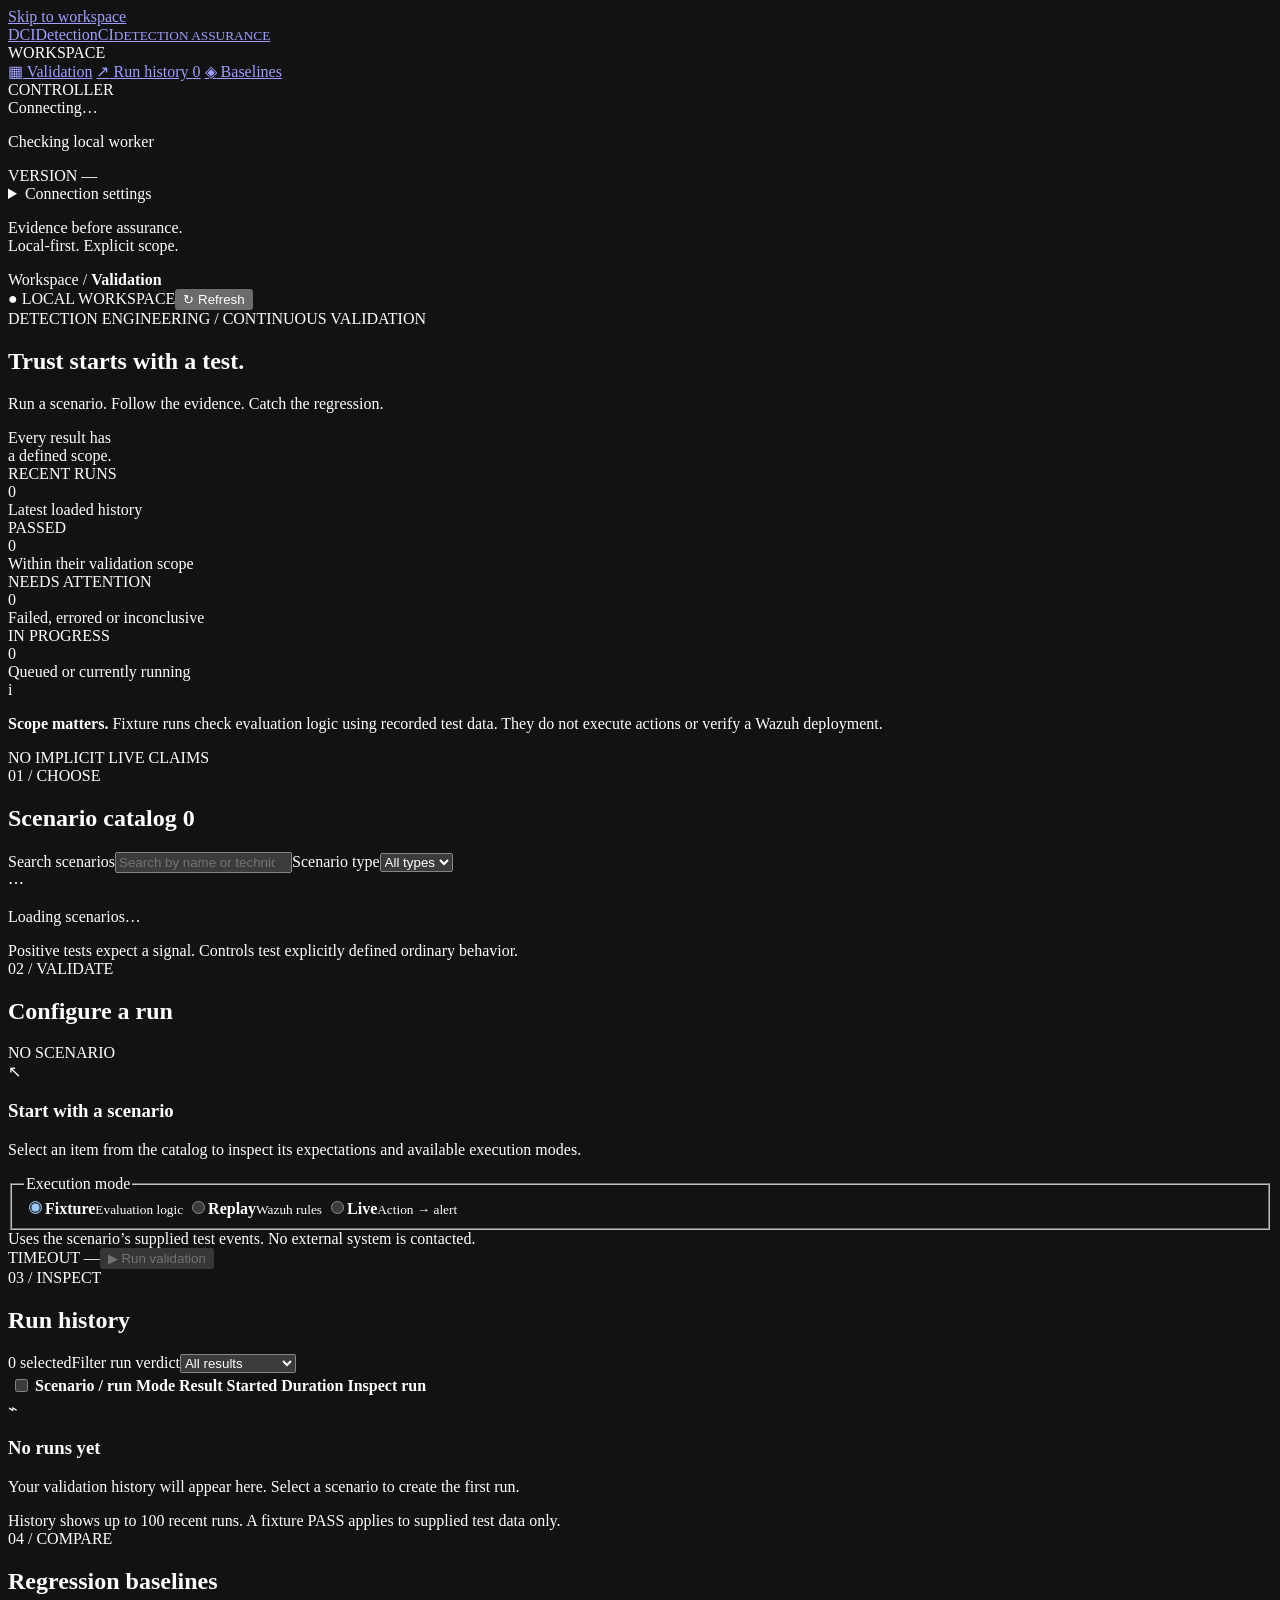
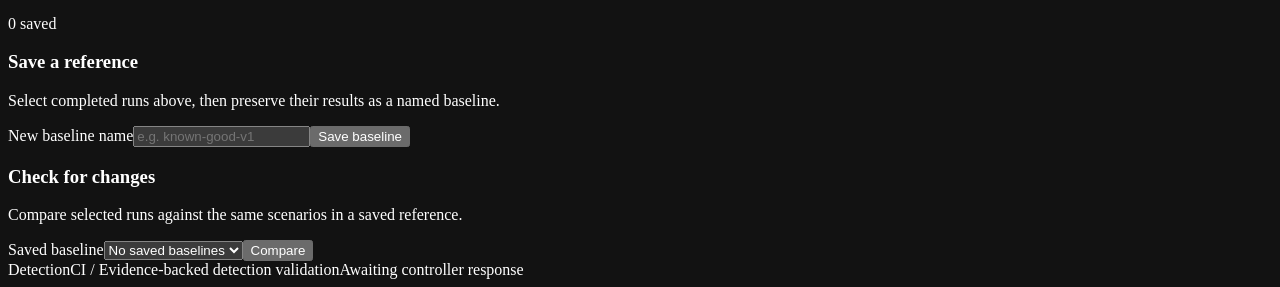
==== detectionci/static/index.html @ 239eb305 "Import DetectionCI 0.1.0 source snapshot" ====
<!doctype html>
<html lang="en">
<head>
  <meta charset="utf-8">
  <meta name="viewport" content="width=device-width, initial-scale=1">
  <meta name="color-scheme" content="dark">
  <meta name="description" content="DetectionCI — reproducible security detection validation, with evidence at every observed stage.">
  <title>DetectionCI · Detection validation</title>
  <link rel="stylesheet" href="/style.css">
  <script src="/app.js" defer></script>
</head>
<body>
  <a class="skip-link" href="#main">Skip to workspace</a>
  <aside class="sidebar" aria-label="Application navigation">
    <a class="brand" href="/" aria-label="DetectionCI home"><span class="brand-mark" aria-hidden="true">D<span>CI</span></span><span>Detection<span class="brand-ci">CI</span><small>DETECTION ASSURANCE</small></span></a>
    <div class="sidebar-label">WORKSPACE</div>
    <nav>
      <a class="nav-link active" href="#workspace"><span aria-hidden="true">▦</span> Validation</a>
      <a class="nav-link" href="#runs-section"><span aria-hidden="true">↗</span> Run history <span id="nav-run-count" class="nav-count">0</span></a>
      <a class="nav-link" href="#baselines-section"><span aria-hidden="true">◈</span> Baselines</a>
    </nav>
    <div class="sidebar-bottom">
      <div class="environment-card">
        <div class="sidebar-label">CONTROLLER</div>
        <div class="connection"><span id="connection-dot" class="connection-dot unknown"></span><span id="connection-label">Connecting…</span></div>
        <p id="worker-label">Checking local worker</p>
        <span id="version-label" class="mono muted">VERSION —</span>
      </div>
      <details class="auth-box">
        <summary>Connection settings</summary>
        <label for="api-token">API bearer token</label>
        <input id="api-token" type="password" autocomplete="off" spellcheck="false" placeholder="Only if configured">
        <button id="apply-token" class="button button-subtle" type="button">Connect</button>
        <p>Kept in this tab’s memory. Never saved to browser storage.</p>
      </details>
      <p class="sidebar-footnote">Evidence before assurance.<br>Local-first. Explicit scope.</p>
    </div>
  </aside>

  <main id="main">
    <header class="topbar">
      <div class="breadcrumb">Workspace <span>/</span> <strong>Validation</strong></div>
      <div class="topbar-actions"><span class="local-pill"><span aria-hidden="true">●</span> LOCAL WORKSPACE</span><button id="refresh" class="button button-subtle compact" type="button">↻ <span>Refresh</span></button></div>
    </header>

    <div class="content">
      <section class="page-heading" aria-labelledby="page-title">
        <div><div class="eyebrow">DETECTION ENGINEERING / CONTINUOUS VALIDATION</div><h1 id="page-title">Trust starts with a test<span>.</span></h1><p>Run a scenario. Follow the evidence. Catch the regression.</p></div>
        <div class="heading-aside"><span class="heading-line"></span><span>Every result has<br>a defined scope.</span></div>
      </section>

      <div id="notice" class="notice" role="status" aria-live="polite" hidden><span id="notice-text"></span><button id="dismiss-notice" type="button" aria-label="Dismiss notification">×</button></div>

      <section class="stats-grid" aria-label="Loaded run statistics">
        <article class="stat"><span class="stat-label">RECENT RUNS</span><div id="stat-total" class="stat-value">0</div><span class="stat-note">Latest loaded history</span></article>
        <article class="stat"><span class="stat-label">PASSED</span><div id="stat-passed" class="stat-value mint">0</div><span class="stat-note">Within their validation scope</span></article>
        <article class="stat"><span class="stat-label">NEEDS ATTENTION</span><div id="stat-attention" class="stat-value amber">0</div><span class="stat-note">Failed, errored or inconclusive</span></article>
        <article class="stat"><span class="stat-label">IN PROGRESS</span><div id="stat-active" class="stat-value">0</div><span class="stat-note">Queued or currently running</span></article>
      </section>

      <div class="scope-notice"><span class="scope-icon" aria-hidden="true">i</span><p><strong>Scope matters.</strong> <span id="scope-notice-text">Fixture runs check evaluation logic using recorded test data. They do not execute actions or verify a Wazuh deployment.</span></p><span class="scope-tag">NO IMPLICIT LIVE CLAIMS</span></div>

      <section id="workspace" class="workspace-grid" aria-label="Scenario workspace">
        <article class="panel catalog-panel">
          <div class="panel-header"><div><div class="eyebrow">01 / CHOOSE</div><h2>Scenario catalog <span id="scenario-count" class="count-badge">0</span></h2></div></div>
          <div class="catalog-search"><label class="sr-only" for="scenario-search">Search scenarios</label><input id="scenario-search" type="search" placeholder="Search by name or technique…" autocomplete="off"><label class="sr-only" for="kind-filter">Scenario type</label><select id="kind-filter"><option value="all">All types</option><option value="positive">Positive</option><option value="control">Controls</option></select></div>
          <div id="scenario-list" class="scenario-list" aria-label="Scenarios"><div class="empty-state small"><span class="empty-symbol" aria-hidden="true">⋯</span><p>Loading scenarios…</p></div></div>
          <div class="panel-footnote">Positive tests expect a signal. Controls test explicitly defined ordinary behavior.</div>
        </article>

        <article class="panel launch-panel">
          <div class="panel-header"><div><div class="eyebrow">02 / VALIDATE</div><h2>Configure a run</h2></div><span id="selected-kind" class="badge neutral">NO SCENARIO</span></div>
          <div class="launch-body">
            <div id="selected-scenario-empty" class="empty-state"><span class="empty-symbol" aria-hidden="true">↖</span><h3>Start with a scenario</h3><p>Select an item from the catalog to inspect its expectations and available execution modes.</p></div>
            <div id="selected-scenario" hidden>
              <div id="selected-id" class="mono selected-id"></div><h3 id="selected-title" class="selected-title"></h3><p id="selected-description" class="selected-description"></p><div id="selected-tags" class="tag-row"></div>
              <div class="expectation-box"><div class="eyebrow">EXPECTED OUTCOME</div><div id="selected-expectation"></div><div id="selected-predicates" class="predicate-list"></div></div>
            </div>
            <fieldset class="mode-fieldset"><legend>Execution mode</legend><div class="mode-options">
              <label class="mode-option"><input type="radio" name="mode" value="fixture" checked><span><strong>Fixture</strong><small>Evaluation logic</small></span></label>
              <label class="mode-option"><input type="radio" name="mode" value="replay"><span><strong>Replay</strong><small>Wazuh rules</small></span></label>
              <label class="mode-option"><input type="radio" name="mode" value="live"><span><strong>Live</strong><small>Action → alert</small></span></label>
            </div></fieldset>
            <div id="mode-description" class="mode-description">Uses the scenario’s supplied test events. No external system is contacted.</div>
            <div class="run-controls"><span id="run-timeout" class="mono muted">TIMEOUT —</span><button id="start-run" class="button button-primary" type="button" disabled><span aria-hidden="true">▶</span> Run validation</button></div>
          </div>
        </article>
      </section>

      <section id="runs-section" class="panel runs-panel" aria-labelledby="runs-title">
        <div class="panel-header"><div><div class="eyebrow">03 / INSPECT</div><h2 id="runs-title">Run history</h2></div><div class="panel-header-actions"><span id="selection-count" class="muted">0 selected</span><label class="sr-only" for="run-filter">Filter run verdict</label><select id="run-filter"><option value="all">All results</option><option value="active">In progress</option><option value="PASS">Passed</option><option value="attention">Needs attention</option></select></div></div>
        <div class="table-scroll"><table class="run-table"><thead><tr><th class="checkbox-cell"><input id="select-all-runs" type="checkbox" aria-label="Select all visible runs"></th><th>Scenario / run</th><th>Mode</th><th>Result</th><th>Started</th><th>Duration</th><th><span class="sr-only">Inspect run</span></th></tr></thead><tbody id="run-rows"></tbody></table></div>
        <div id="runs-empty" class="empty-state"><span class="empty-symbol" aria-hidden="true">⌁</span><h3>No runs yet</h3><p>Your validation history will appear here. Select a scenario to create the first run.</p></div>
        <div class="panel-footnote">History shows up to 100 recent runs. A fixture PASS applies to supplied test data only.</div>
      </section>

      <section id="run-detail" class="panel detail-panel" aria-labelledby="detail-title" hidden>
        <div class="panel-header"><div><div class="eyebrow">RUN EVIDENCE</div><h2 id="detail-title" tabindex="-1">Validation result</h2><div id="detail-id" class="mono muted detail-id"></div></div><button id="close-detail" class="button button-subtle compact" type="button" aria-label="Close run details">× Close</button></div>
        <div class="detail-summary"><div><span id="detail-verdict" class="badge neutral">PENDING</span><span id="detail-mode" class="badge mode-badge">FIXTURE</span><p id="detail-summary-text"></p></div><div class="detail-actions"><button id="cancel-run" class="button button-danger compact" type="button" hidden>Cancel run</button><button id="download-json" class="button button-subtle compact" type="button">↓ JSON</button><button id="download-html" class="button button-subtle compact" type="button">↓ HTML</button></div></div>
        <div id="detail-scope" class="detail-scope"></div>
        <div class="detail-content"><div><h3 class="section-label">Observed checkpoints</h3><div id="checkpoint-list" class="checkpoint-list"></div></div><div><h3 class="section-label">Assertions</h3><div id="assertion-list" class="assertion-list"></div></div></div>
        <div class="evidence-section"><h3 class="section-label">Evidence & execution metadata</h3><div id="evidence-list"></div><details class="evidence-item"><summary>Execution metadata</summary><pre id="detail-metadata"></pre></details></div>
      </section>

      <section id="baselines-section" class="panel baseline-panel" aria-labelledby="baseline-title">
        <div class="panel-header"><div><div class="eyebrow">04 / COMPARE</div><h2 id="baseline-title">Regression baselines</h2></div><span id="baseline-count" class="count-badge">0 saved</span></div>
        <div class="baseline-grid"><div><h3>Save a reference</h3><p>Select completed runs above, then preserve their results as a named baseline.</p><form id="baseline-form" class="inline-form"><label class="sr-only" for="baseline-name">New baseline name</label><input id="baseline-name" type="text" maxlength="80" placeholder="e.g. known-good-v1" autocomplete="off" required><button id="save-baseline" class="button button-subtle" type="submit">Save baseline</button></form></div><div><h3>Check for changes</h3><p>Compare selected runs against the same scenarios in a saved reference.</p><div class="inline-form"><label class="sr-only" for="baseline-select">Saved baseline</label><select id="baseline-select"><option value="">No saved baselines</option></select><button id="compare-baseline" class="button button-subtle" type="button">Compare</button></div></div></div>
        <div id="comparison" class="comparison" aria-live="polite" hidden></div>
      </section>

      <footer class="page-footer"><span>DetectionCI <span class="footer-slash">/</span> Evidence-backed detection validation</span><span id="last-updated">Awaiting controller response</span></footer>
    </div>
  </main>
</body>
</html>
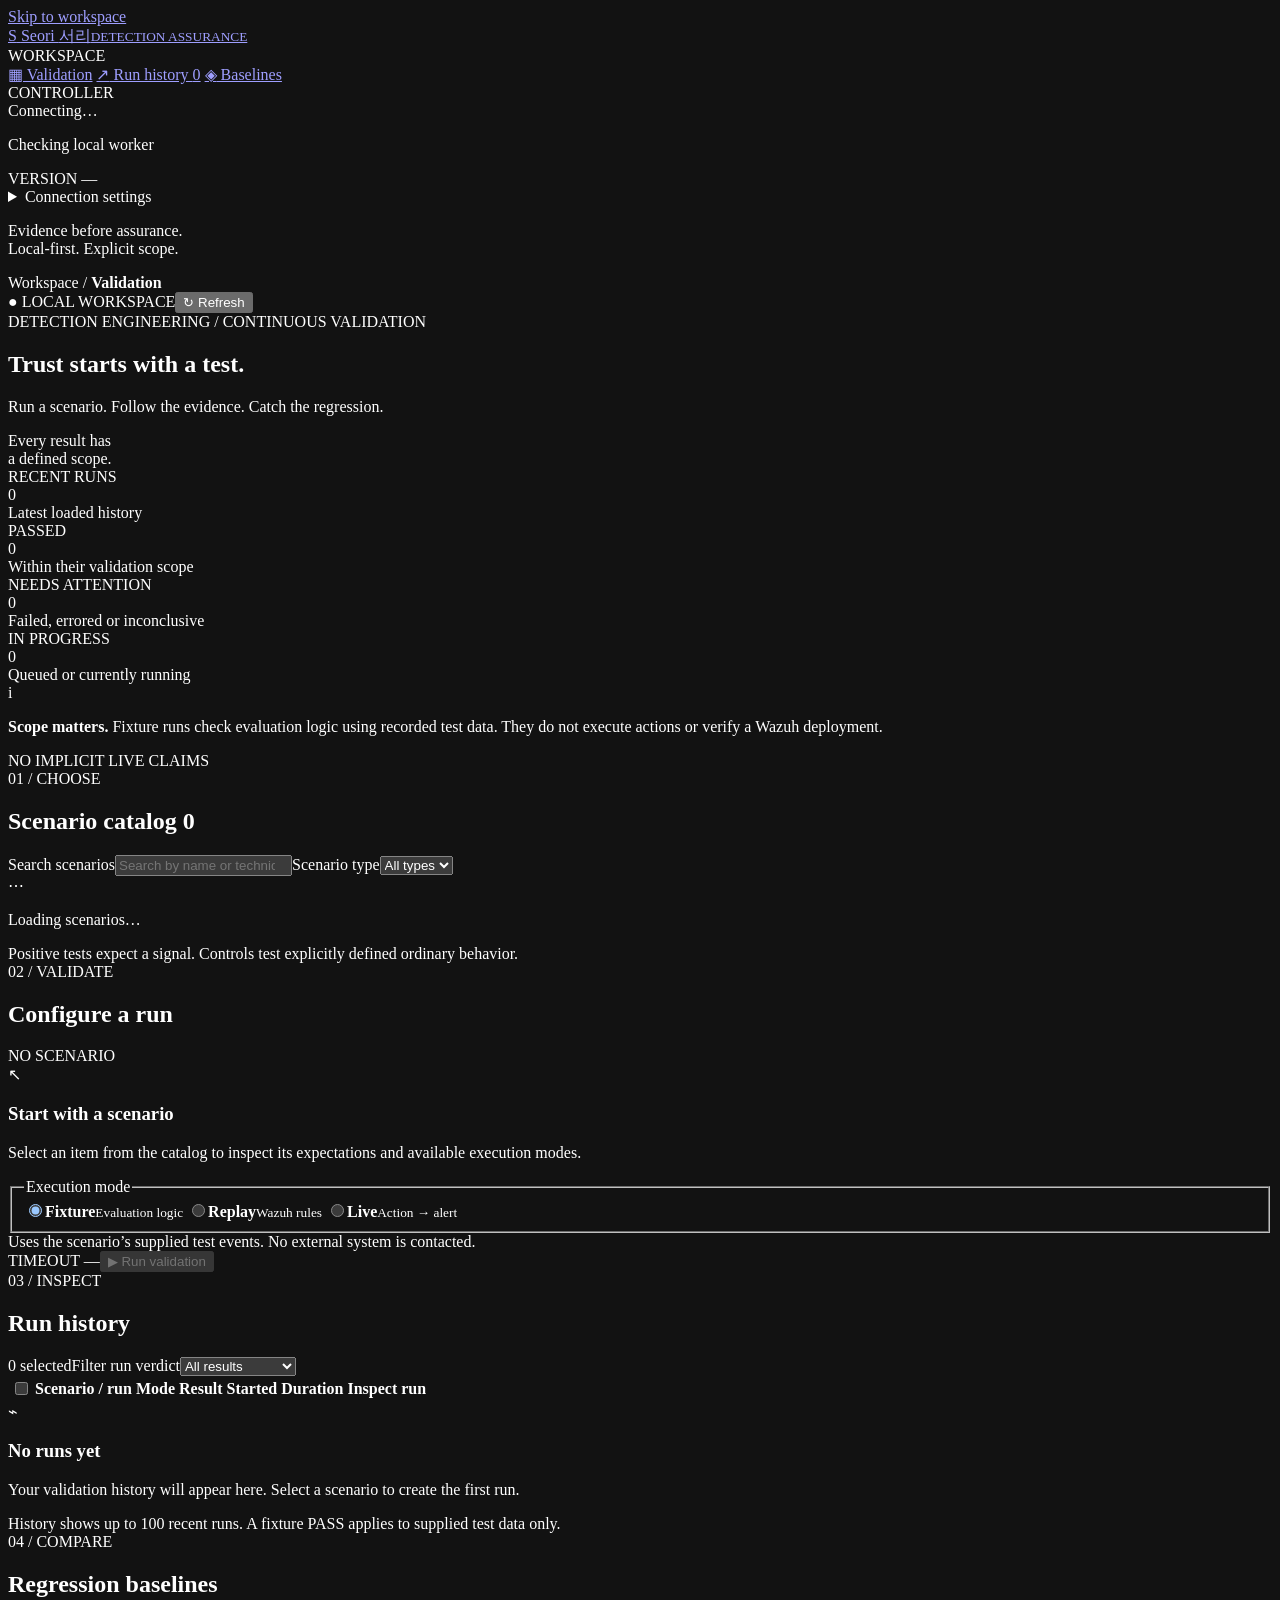
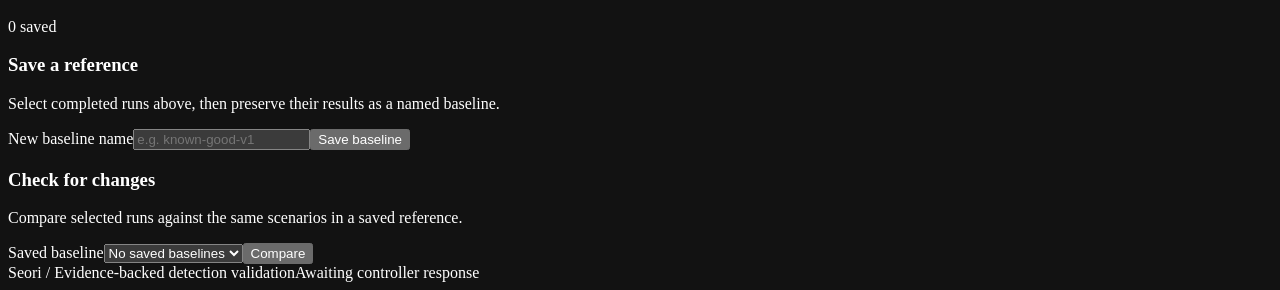
==== commit d6fd9725: "Rename DetectionCI to Seori (서리)" ====
--- a/detectionci/static/index.html
+++ b/detectionci/static/index.html
@@ -4,15 +4,18 @@
   <meta charset="utf-8">
   <meta name="viewport" content="width=device-width, initial-scale=1">
   <meta name="color-scheme" content="dark">
-  <meta name="description" content="DetectionCI — reproducible security detection validation, with evidence at every observed stage.">
-  <title>DetectionCI · Detection validation</title>
+  <meta name="description" content="Seori (서리) tests Wazuh detection rules and reports the evidence from each run.">
+  <title>Seori (서리) · Detection validation</title>
   <link rel="stylesheet" href="/style.css">
   <script src="/app.js" defer></script>
 </head>
 <body>
   <a class="skip-link" href="#main">Skip to workspace</a>
   <aside class="sidebar" aria-label="Application navigation">
-    <a class="brand" href="/" aria-label="DetectionCI home"><span class="brand-mark" aria-hidden="true">D<span>CI</span></span><span>Detection<span class="brand-ci">CI</span><small>DETECTION ASSURANCE</small></span></a>
+    <a class="brand" href="/" aria-label="Seori home">
+      <span class="brand-mark" aria-hidden="true">S</span>
+      <span>Seori <span class="brand-korean" lang="ko">서리</span><small>DETECTION ASSURANCE</small></span>
+    </a>
     <div class="sidebar-label">WORKSPACE</div>
     <nav>
       <a class="nav-link active" href="#workspace"><span aria-hidden="true">▦</span> Validation</a>
@@ -108,7 +111,7 @@
         <div id="comparison" class="comparison" aria-live="polite" hidden></div>
       </section>
 
-      <footer class="page-footer"><span>DetectionCI <span class="footer-slash">/</span> Evidence-backed detection validation</span><span id="last-updated">Awaiting controller response</span></footer>
+      <footer class="page-footer"><span>Seori <span class="footer-slash">/</span> Evidence-backed detection validation</span><span id="last-updated">Awaiting controller response</span></footer>
     </div>
   </main>
 </body>
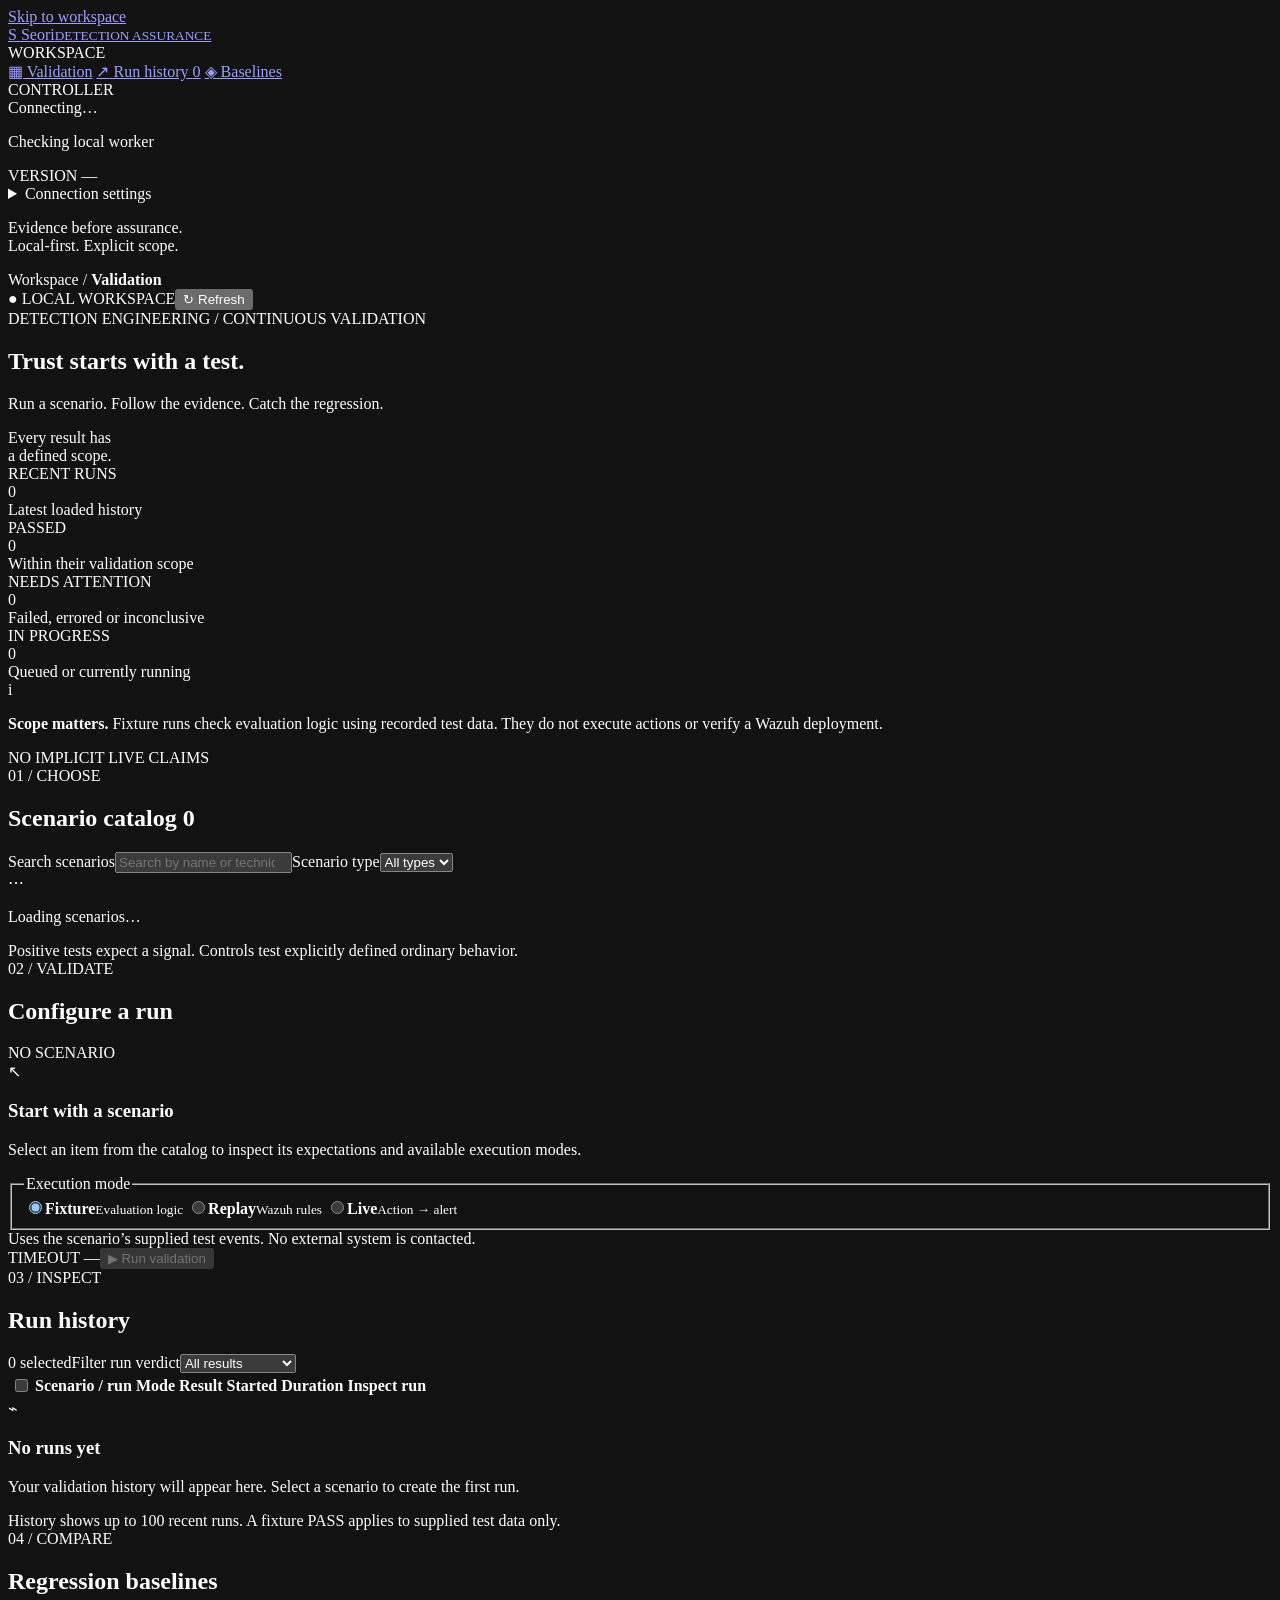
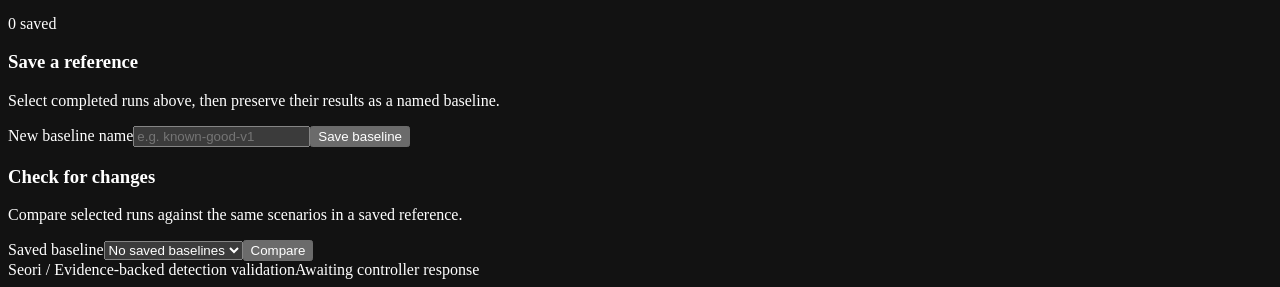
==== commit 90c04707: "Use the Seori wordmark in the dashboard" ====
--- a/detectionci/static/index.html
+++ b/detectionci/static/index.html
@@ -4,8 +4,8 @@
   <meta charset="utf-8">
   <meta name="viewport" content="width=device-width, initial-scale=1">
   <meta name="color-scheme" content="dark">
-  <meta name="description" content="Seori (서리) tests Wazuh detection rules and reports the evidence from each run.">
-  <title>Seori (서리) · Detection validation</title>
+  <meta name="description" content="Seori tests Wazuh detection rules and reports the evidence from each run.">
+  <title>Seori · Detection validation</title>
   <link rel="stylesheet" href="/style.css">
   <script src="/app.js" defer></script>
 </head>
@@ -14,7 +14,7 @@
   <aside class="sidebar" aria-label="Application navigation">
     <a class="brand" href="/" aria-label="Seori home">
       <span class="brand-mark" aria-hidden="true">S</span>
-      <span>Seori <span class="brand-korean" lang="ko">서리</span><small>DETECTION ASSURANCE</small></span>
+      <span>Seori<small>DETECTION ASSURANCE</small></span>
     </a>
     <div class="sidebar-label">WORKSPACE</div>
     <nav>
